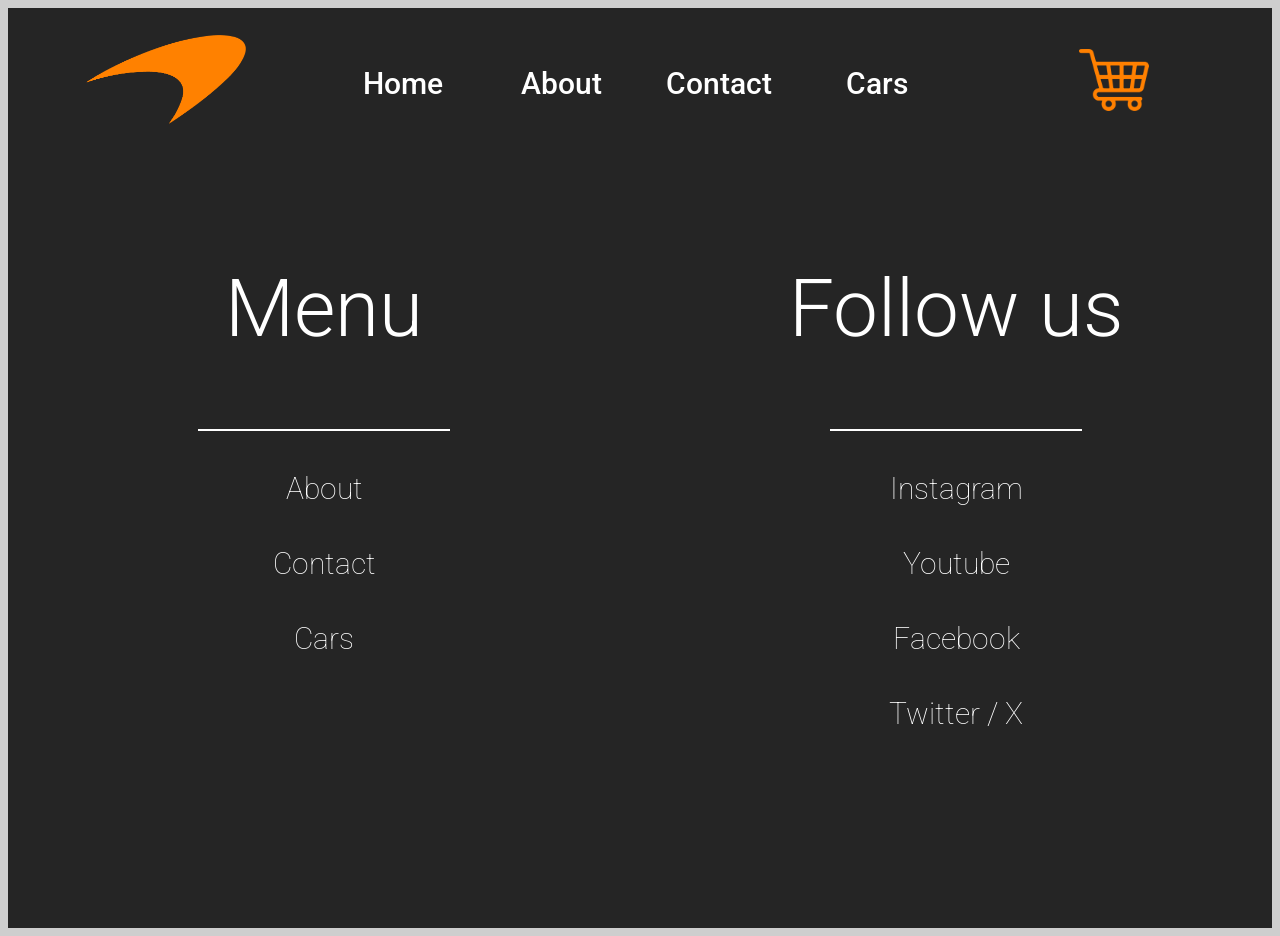
==== about_page/about.html @ 98ec7883 "nav and footer added to pages" ====
<!DOCTYPE html>
<html lang="en">
<head>
    <meta charset="UTF-8">
    <meta name="viewport" content="width=device-width, initial-scale=1.0">
    <link rel="preconnect" href="https://fonts.googleapis.com">
    <link rel="preconnect" href="https://fonts.gstatic.com" crossorigin>
    <link href="https://fonts.googleapis.com/css2?family=Candal&family=Roboto:ital,wght@0,100;0,300;0,400;0,500;0,700;0,900;1,100;1,300;1,400;1,500;1,700;1,900&display=swap" rel="stylesheet">
    <link rel="stylesheet" href="about.css" type="text/css">
    <title>Home</title>
</head>
<body>
    <nav class="nav_home"> <!--Navigation Bar-->
        <div class="nav_mclaren_logo">
            <a href="index.html">
                <img class="mclaren_logo_nav" src="../images/mclaren_logo Background Removed_orange Background Removed.png" alt="mclaren logo"> 
            </a>
        </div>
        <div class="nav_home_about_contact_cars_txt">
            <div><a href="../index.html">Home</a></div>
            <div><a href="about.html">About</a></div>
            <div><a href="../contact_page/contact.html">Contact</a></div>
            <div><a href="../cars_page/cars.html">Cars</a></div>
        </div>
        <div class="nav_shopping_cart">
            <a href="" class="shopping_cart_nav_link">
                <img src="../images/shopping_cart_vector_orange.png" alt="shopping_cart" class="shopping_cart_nav">
            </a>
        </div>
    </nav>

    <header> <!--Header-->
        
    </header>

    <main> <!--Main-->
        
    </main>

    <footer> <!--Footer-->
        <div class="footer_menu">
            <h1>Menu</h1>
            <hr noshade="1" color="white" width="250px">
            <a href="">About</a>
            <a href="">Contact</a>
            <a href="">Cars</a>
        </div>
        <div class="footer_follow_us">
            <h1>Follow us</h1>
            <hr noshade="1" color="white" width="250px">
            <a target="_blank" href="https://www.instagram.com/mclaren/">Instagram</a> <!--(target:_blank;) otevře link v novém okně-->
            <a target="_blank" href="https://www.youtube.com/@McLaren">Youtube</a> <!--(target:_blank;) otevře link v novém okně-->
            <a target="_blank" href="https://www.facebook.com/McLarenRacing">Facebook</a> <!--(target:_blank;) otevře link v novém okně-->
            <a target="_blank" href="https://twitter.com/McLarenAuto">Twitter / X</a> <!--(target:_blank;) otevře link v novém okně-->
        </div>
    </footer>
</body>
</html>
---- about_page/about.css ----
/*Home Page*/
body{
    background-color: rgb(206, 206, 206);
    font-family: "Roboto", sans-serif;
    font-weight: 400;
    font-style: normal;
    color: white;
}

/*Navigation bar*/
.nav_home{
    width: 100%;
    height: 150px;
    background-color: #252525;

    font-family: "Roboto", sans-serif;
    font-weight: 400;
    font-style: normal;
    color: white;

    display: flex;
    flex-direction: row;
    align-items: center;
    justify-content: center;
}
    a{
        font-family: "Roboto", sans-serif;
        font-weight: 500;
        font-style: normal;
        font-size: 30px;
        color: white;
        text-decoration: none;
    }

    .nav_mclaren_logo{
        width: 25%;
        
        display: flex;
        justify-content: center;
        align-items: center;
    }
        .mclaren_logo_nav{
            width: 160px;
            height: 89px;
        }

    .nav_home_about_contact_cars_txt{
        width: 50%;

        display: flex;
        justify-content: space-evenly;
    }

        .nav_home_about_contact_cars_txt a:active{
            color: #ff8000;
        }
        .nav_home_about_contact_cars_txt a:hover{
            font-family: "Roboto", sans-serif;
            font-weight: 100;
            font-style: normal;font-family: "Roboto", sans-serif;
            font-weight: 100;
            font-style: normal;

            font-size: 35px;
            transition: 0.5s;
        }

        .nav_home_about_contact_cars_txt div{
            text-align: center;
            display: flex;
            justify-content: center;
            align-items: center;

            width: 25%;
            height: 100px;
        }

    .nav_shopping_cart{
        width: 25%;

        display: flex;
        justify-content: center;
        align-items: center;
    }
       .shopping_cart_nav{
            width: 70px;
            height: 62px;
       }
       .shopping_cart_nav:hover{
            scale: 1.2;
            transition: 0.5s;
       }

/*Header*/
header{
    
}

/*Main*/    
main{
    
}
         
/*Footer*/
footer{
    width: 100%;
    height: 770px;
    background-color: #252525;

    font-family: "Roboto", sans-serif;
    font-weight: 400;
    font-style: normal;
    color: white;

    display: flex;
    flex-direction: row;
}
    .footer_menu{
        font-size: 40px;
        width: 50%;

        display: flex;
        align-items: center;
        flex-direction: column;

        margin-top: 50px;
    }
        .footer_menu h1{
            font-family: "Roboto", sans-serif;
            font-weight: 300;
            font-style: normal;
        }
        .footer_menu a{
            font-family: "Roboto", sans-serif;
            font-weight: 100;
            font-style: normal;

            margin: 20px;
        }
            .footer_menu a:hover{
                font-family: "Roboto", sans-serif;
                font-weight: 300;
                font-style: normal;

                margin: 20px;
            }
            .footer_menu a:active{
                font-family: "Roboto", sans-serif;
                font-weight: 300;
                font-style: normal;
                color: #ff8000;

                margin: 20px;
            }

    .footer_follow_us{
        font-size: 40px;
        width: 50%;

        display: flex;
        align-items: center;
        flex-direction: column;

        margin-top: 50px;

    }
        .footer_follow_us h1{
            font-family: "Roboto", sans-serif;
            font-weight: 300;
            font-style: normal;
        }
        .footer_follow_us a{
            font-family: "Roboto", sans-serif;
            font-weight: 100;
            font-style: normal;

            margin: 20px;
        }
            .footer_follow_us a:hover{
                font-family: "Roboto", sans-serif;
                font-weight: 300;
                font-style: normal;

                margin: 20px;
            }
            .footer_follow_us a:active{
                font-family: "Roboto", sans-serif;
                font-weight: 300;
                font-style: normal;
                color: #ff8000;

                margin: 20px;
            }
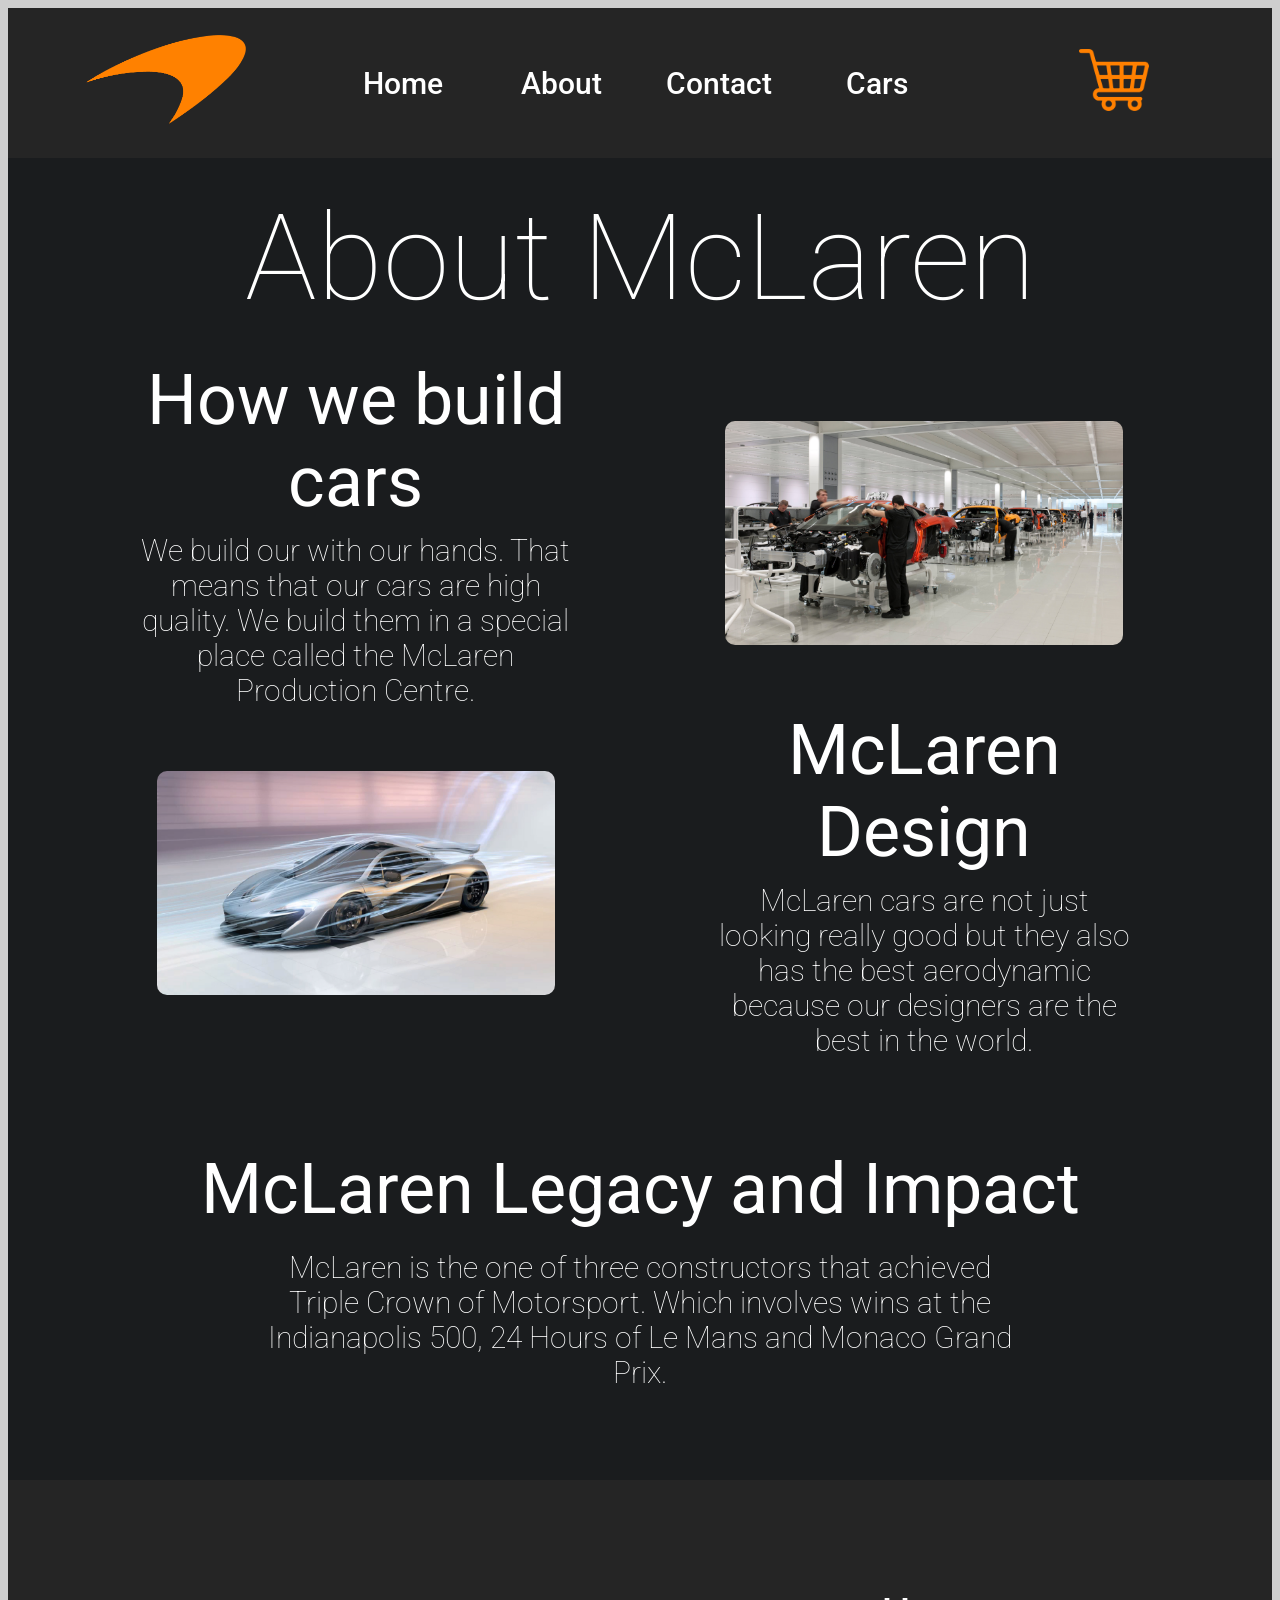
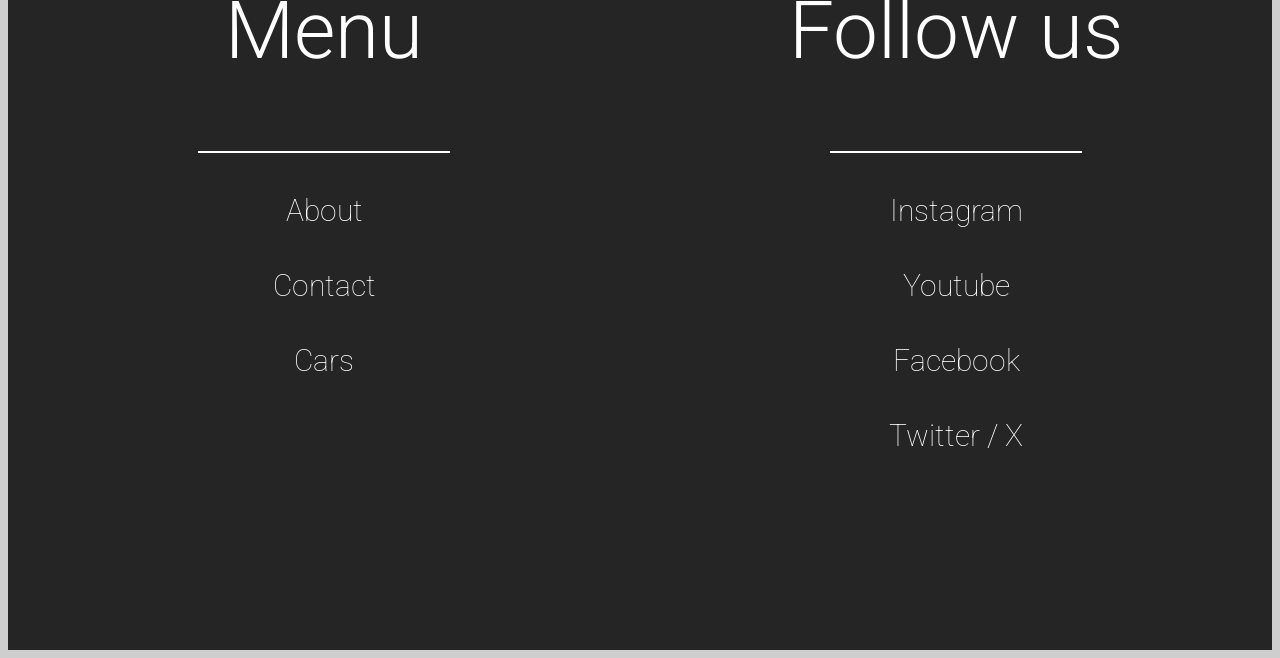
==== commit 4f1f2aaf: "about page added" ====
--- a/about_page/about.html
+++ b/about_page/about.html
@@ -34,7 +34,46 @@
     </header>
 
     <main> <!--Main-->
-        
+        <div class="about_mclaren_box">
+            About McLaren
+        </div>
+
+        <div class="hwbc_and_image_box">
+            <div class="hwbc_and_txt_box">
+                <div class="hwbc_box">
+                    How we build cars
+                </div>
+                <div class="hwbc_txt_box">
+                    We build our with our hands. That means that our cars are high quality. We build them in a special place called the McLaren Production Centre.
+                </div>
+            </div>
+            <div class="hwbc_image_box">
+                <img class="hwbc_img" src="images/hwbc_image.png" alt="McLaren Factory">
+            </div>
+        </div>
+
+        <div class="mclaren_design_and_image_box">
+            <div class="mclaren_design_image_box">
+                <img class="mclaren_design_img" src="images/mclaren_design_img.png" alt="McLaren Design">
+            </div>
+            <div class="mclaren_design_and_txt_box">
+                <div class="mclaren_design_box">
+                    McLaren Design
+                </div>
+                <div class="mclaren_design_txt_box">
+                    McLaren cars are not just looking really good but they also has the best aerodynamic because our designers are the best in the world.
+                </div>
+            </div>
+        </div>
+
+        <div class="mlai_and_txt_box">
+            <div class="mlai_box">
+                McLaren Legacy and Impact
+            </div>
+            <div class="mlai_txt_box">
+                McLaren is the one of three constructors that achieved Triple Crown of Motorsport. Which involves wins at the Indianapolis 500, 24 Hours of Le Mans and Monaco Grand Prix.
+            </div>
+        </div>
     </main>
 
     <footer> <!--Footer-->
--- a/about_page/about.css
+++ b/about_page/about.css
@@ -98,8 +98,129 @@
 
 /*Main*/    
 main{
+    background-color: #1A1C1E;
+    display: flex;
+    flex-direction: column;
+    align-items: center;
+}
+    .about_mclaren_box{
+        height: 200px;
+        display: flex;
+        justify-content: center;
+        align-items: center;
+        font-size: 120px;
+        font-family: "Roboto", sans-serif;
+        font-weight: 100;
+        font-style: normal;
+    }
+
+    .hwbc_and_image_box{
+        width: 90%;
+        height: 350px;
+        display: flex;
+        flex-direction: row;
+    }
+        .hwbc_and_txt_box{
+            width: 50%;
+            height: 100%;
+            display: flex;
+            justify-content: center;
+            align-items: center;
+            flex-direction: column;
+        }
+            .hwbc_box{
+                font-size: 70px;
+                width: 90%;
+                text-align: center;
+                margin-bottom: 10px;
+            }
+            .hwbc_txt_box{
+                text-align: center;
+                width: 80%;
+                font-size: 30px;
+                font-family: "Roboto", sans-serif;
+                font-weight: 100;
+                font-style: normal;
+            }
+        .hwbc_image_box{
+            width: 50%;
+            height: 100%;
+            display: flex;
+            justify-content: center;
+            align-items: center;
+        }
+            .hwbc_img{
+                width: 70%;
+                border-radius: 10px;
+            }
+
+    .mclaren_design_and_image_box{
+        width: 90%;
+        height: 350px;
+        display: flex;
+        flex-direction: row;
+    }
+        .mclaren_design_image_box{
+            width: 50%;
+            height: 100%;
+            display: flex;
+            justify-content: center;
+            align-items: center;
+        }
+            .mclaren_design_img{
+                width: 70%;
+                border-radius: 10px;
+            }
+        
+        .mclaren_design_and_txt_box{
+            width: 50%;
+            height: 100%;
+            display: flex;
+            justify-content: center;
+            align-items: center;
+            flex-direction: column;
+        }
+            .mclaren_design_box{
+                text-align: center;
+                font-size: 70px;
+                width: 75%;
+                margin-bottom: 10px;
+            }
+            .mclaren_design_txt_box{
+                text-align: center;
+                font-size: 30px;
+                font-family: "Roboto", sans-serif;
+                font-weight: 100;
+                font-style: normal;
+                width: 75%;
+            }
+
     
-}
+
+    .mlai_and_txt_box{
+        width: 100%;
+        display: flex;
+        align-items: center;
+        flex-direction: column;
+        padding-top: 70px;
+        padding-bottom: 70px;
+    }
+        .mlai_box{
+            font-size: 70px;
+            text-align: center;
+            padding-top: 20px;
+            padding-bottom: 10px;
+        }
+        .mlai_txt_box{
+            width: 60%;
+            font-size: 30px;
+            font-family: "Roboto", sans-serif;
+            font-weight: 100;
+            font-style: normal;
+            text-align: center;
+            padding-top: 10px;
+            padding-bottom: 20px;
+        }
          
 /*Footer*/
 footer{
